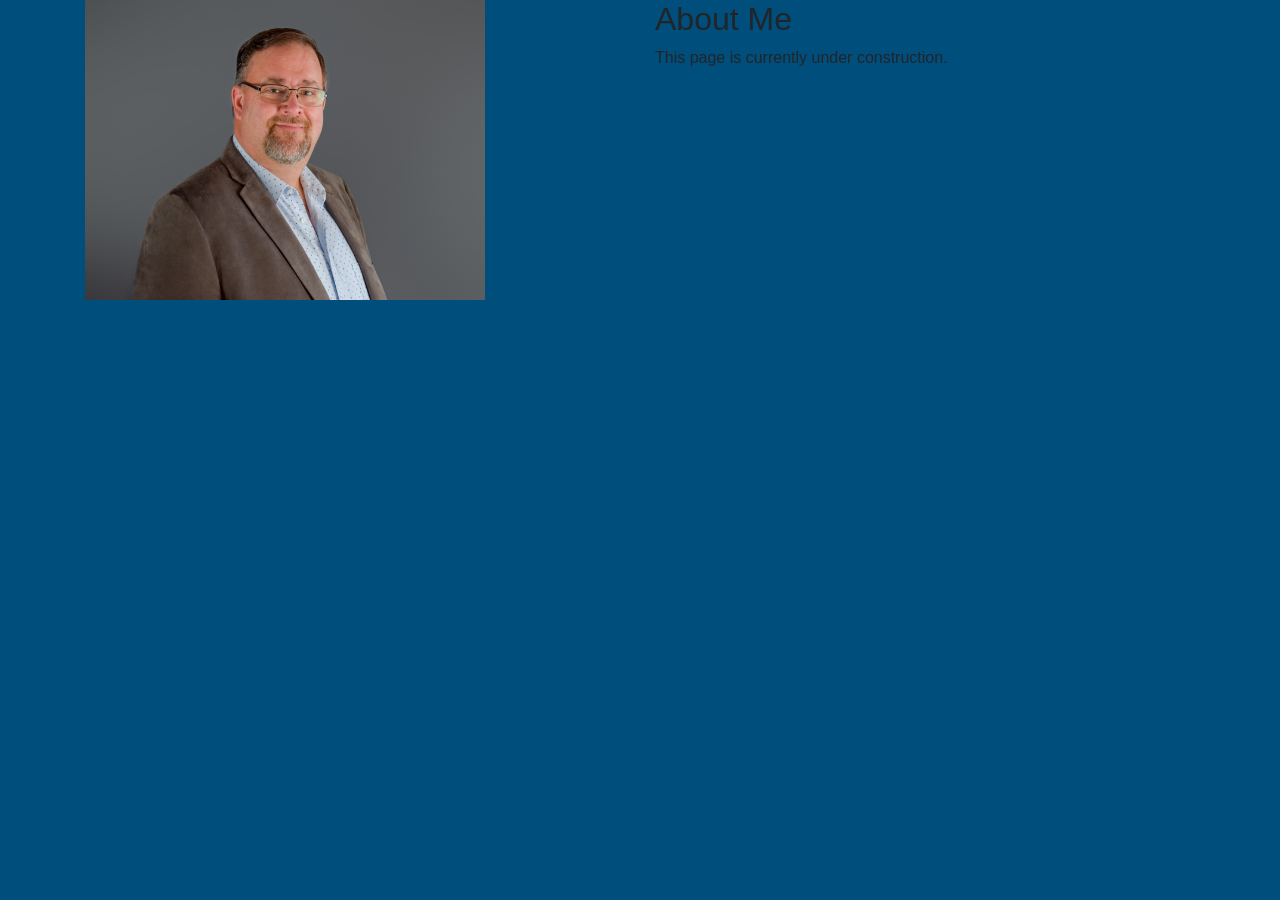
==== About/about.html @ 935ffe93 "Sunday noon" ====
<!DOCTYPE html>
<html lang="en">
<head>
    <meta charset="UTF-8">
    <meta name="viewport" content="width=device-width, initial-scale=1.0">
    <link rel="stylesheet" href="https://stackpath.bootstrapcdn.com/bootstrap/4.5.2/css/bootstrap.min.css" integrity="sha384-JcKb8q3iqJ61gNV9KGb8thSsNjpSL0n8PARn9HuZOnIxN0hoP+VmmDGMN5t9UJ0Z" crossorigin="anonymous">
    <script src="https://stackpath.bootstrapcdn.com/bootstrap/4.5.2/js/bootstrap.min.js" integrity="sha384-B4gt1jrGC7Jh4AgTPSdUtOBvfO8shuf57BaghqFfPlYxofvL8/KUEfYiJOMMV+rV" crossorigin="anonymous"></script>
    <link rel="stylesheet" href="about.css" >

    <title>About</title>
</head>
<body>
    <div class="container">
        <div class="row">
          <div class="col">
            <img id='profile_pic' src='../images/profile_pic.jpg' alt='profile pic'>
          </div>
          <div class="col">
            <h2> About Me </h2>
            <p>This page is currently under construction.</p>
          </div>

        </div>
      </div>
</body>   
    

</html>
---- About/about.css ----
body {
    background-color: #004e7c;
    background-image: url("https://www.transparenttextures.com/patterns/blizzard.png");
}

#profile_pic {
    height: 300px;
    width: 400px;
}
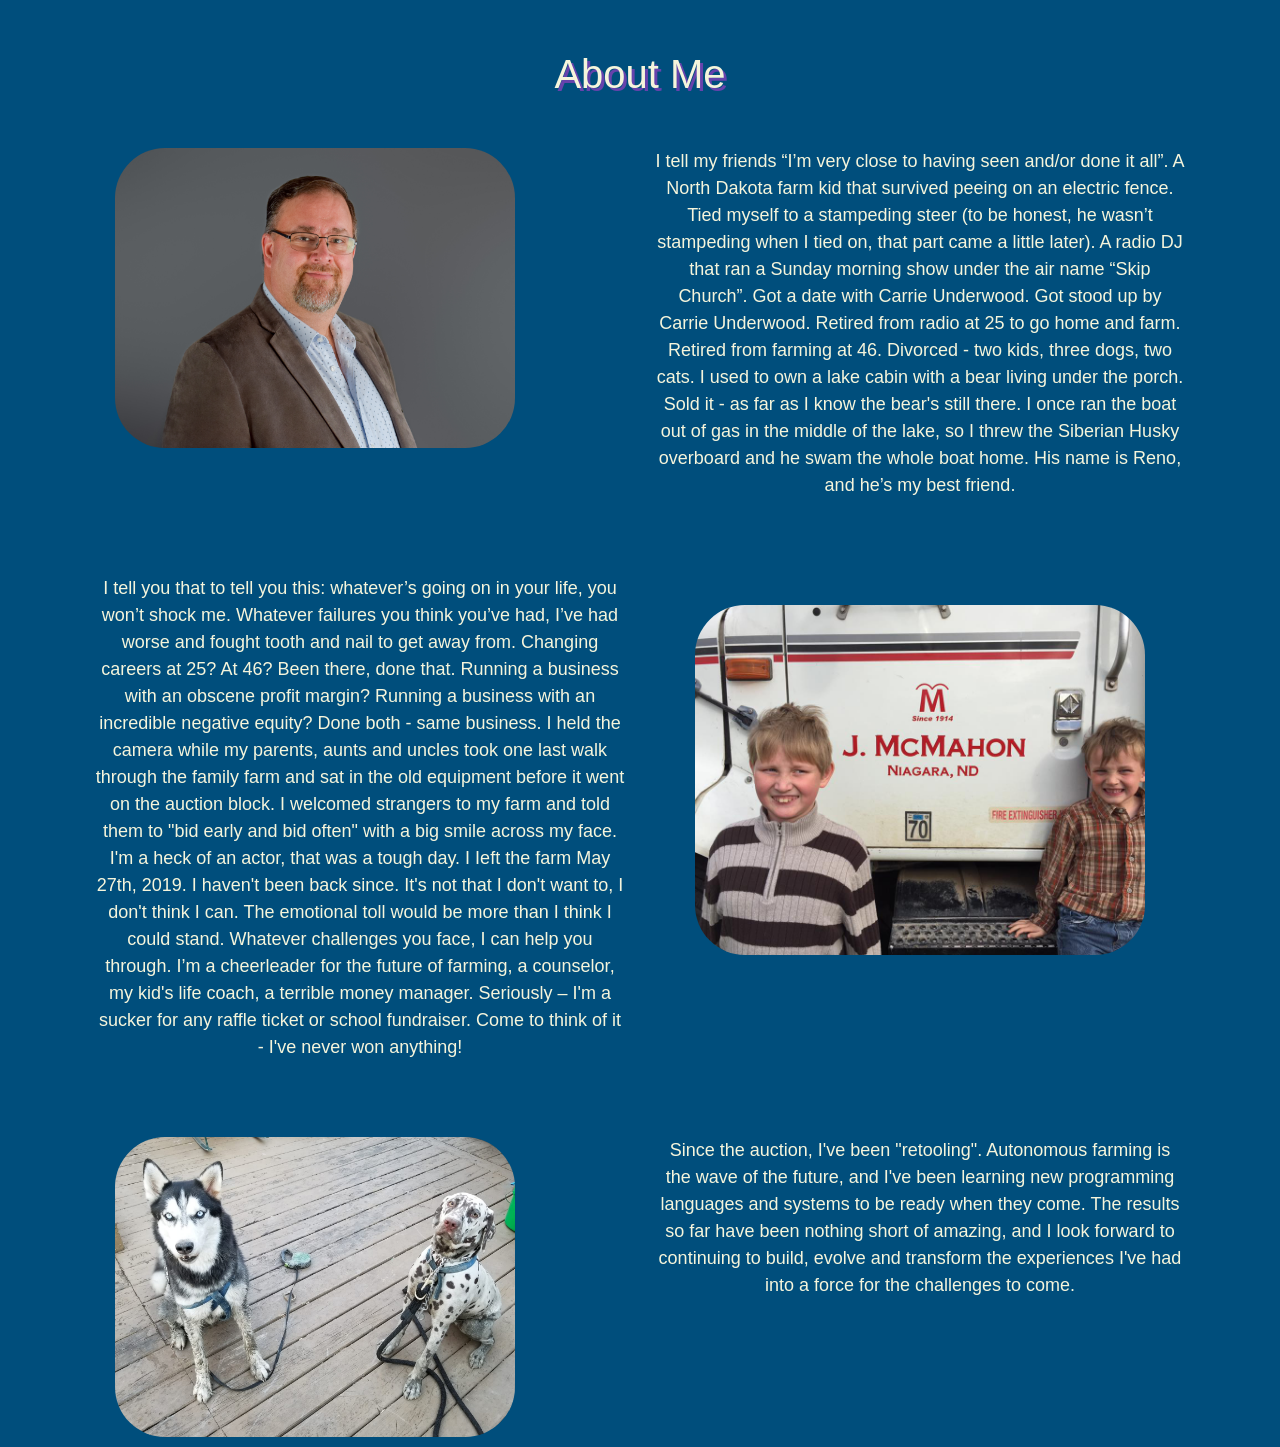
==== commit efc87fe2: "about and radio pages are up" ====
--- a/About/about.html
+++ b/About/about.html
@@ -1,28 +1,80 @@
 <!DOCTYPE html>
 <html lang="en">
+
 <head>
-    <meta charset="UTF-8">
-    <meta name="viewport" content="width=device-width, initial-scale=1.0">
-    <link rel="stylesheet" href="https://stackpath.bootstrapcdn.com/bootstrap/4.5.2/css/bootstrap.min.css" integrity="sha384-JcKb8q3iqJ61gNV9KGb8thSsNjpSL0n8PARn9HuZOnIxN0hoP+VmmDGMN5t9UJ0Z" crossorigin="anonymous">
-    <script src="https://stackpath.bootstrapcdn.com/bootstrap/4.5.2/js/bootstrap.min.js" integrity="sha384-B4gt1jrGC7Jh4AgTPSdUtOBvfO8shuf57BaghqFfPlYxofvL8/KUEfYiJOMMV+rV" crossorigin="anonymous"></script>
-    <link rel="stylesheet" href="about.css" >
+  <meta charset="UTF-8">
+  <meta name="viewport" content="width=device-width, initial-scale=1.0">
+  <link rel="stylesheet" href="https://stackpath.bootstrapcdn.com/bootstrap/4.5.2/css/bootstrap.min.css"
+    integrity="sha384-JcKb8q3iqJ61gNV9KGb8thSsNjpSL0n8PARn9HuZOnIxN0hoP+VmmDGMN5t9UJ0Z" crossorigin="anonymous">
+  <script src="https://stackpath.bootstrapcdn.com/bootstrap/4.5.2/js/bootstrap.min.js"
+    integrity="sha384-B4gt1jrGC7Jh4AgTPSdUtOBvfO8shuf57BaghqFfPlYxofvL8/KUEfYiJOMMV+rV"
+    crossorigin="anonymous"></script>
+  <link rel="stylesheet" href="about.css">
 
-    <title>About</title>
+  <title>About</title>
 </head>
+
 <body>
-    <div class="container">
-        <div class="row">
-          <div class="col">
-            <img id='profile_pic' src='../images/profile_pic.jpg' alt='profile pic'>
+  <div>
+    <h2 id='about_headline'> About Me </h2>
+  </div>
+  <div id='about_container' class="container">
+    <div id='about_row' class="row">
+      <div class="col">
+        <img id='profile_pic' src='../images/profile_pic.jpg' alt='profile pic'>
+      </div>
+      <div id='about_text' class="col">
+
+        <p>I tell my friends “I’m very close to having seen and/or done it all”. A North Dakota farm kid that survived
+          peeing on an electric fence. Tied myself to a stampeding steer (to be honest, he wasn’t stampeding when I tied
+          on, that part came a little later). A radio DJ that ran a Sunday morning show under the air name “Skip
+          Church”. Got a date with Carrie Underwood. Got stood up by Carrie Underwood. Retired from radio at 25 to go
+          home and farm. Retired from farming at 46. Divorced - two kids, three dogs, two cats. I used to own a lake
+          cabin with a bear living under the porch. Sold it - as far as I know the bear's still there. I once ran the
+          boat out of gas in the middle of the lake, so I threw the Siberian Husky overboard and he swam the whole boat
+          home. His name is Reno, and he’s my best friend. </p>
+      </div>
+    </div>
+  </div>
+  <div id='about_container' class="container">
+    <div id='about_row' class="row">
+      <div id='about_text' class="col">
+        <p>I tell you that to tell you this: whatever’s going on in your life, you won’t shock me. Whatever failures you
+          think you’ve had, I’ve had worse and fought tooth and nail to get away from. Changing careers at 25? At 46?
+          Been there, done that. Running a business with an obscene profit margin? Running a business with an incredible
+          negative equity? Done both - same business. I held the camera while my parents, aunts and uncles took one last
+          walk through the family farm and sat in the old equipment before it went on the auction block. I welcomed
+          strangers to my farm and told them to "bid early and bid often" with a big smile across my face. I'm a heck of
+          an actor, that was a tough day. I Ieft the farm May 27th, 2019. I haven't been back since. It's not that I
+          don't want to, I don't think I can. The emotional toll would be more than I think I could stand. Whatever
+          challenges you face, I can help you through. I’m a cheerleader for the future of farming, a counselor, my
+          kid's life coach, a terrible money manager. Seriously – I'm a sucker for any raffle ticket or school
+          fundraiser. Come to think of it - I've never won anything!</p>
+      </div>
+          <div id='about_text' class="col">
+            <img id='profile_pic_2' src='../images/drew_gabe.jpg' alt='Drew Fishing'>
           </div>
-          <div class="col">
-            <h2> About Me </h2>
-            <p>This page is currently under construction.</p>
-          </div>
-
         </div>
       </div>
-</body>   
-    
+      <div id='about_container' class="container">
+        <div id='about_row' class="row">
+          <div class="col">
+            <img id='profile_pic' src='../images/reno_rory.jpg' alt='Reno & Rory'>
+          </div>
+          <div id='about_text' class="col">
+
+            <p>Since the auction, I've been "retooling". Autonomous farming is the wave of the future, and I've been
+              learning
+              new programming languages and systems to be ready when they come. The results so far have been nothing
+              short of
+              amazing, and I look forward to continuing to build, evolve and transform the experiences I've had into a
+              force
+              for the challenges to come.</p>
+          </div>
+        </div>
+      </div>
+
+</body>
+
 
 </html>
--- a/About/about.css
+++ b/About/about.css
@@ -3,7 +3,39 @@
     background-image: url("https://www.transparenttextures.com/patterns/blizzard.png");
 }
 
+#about_container {
+    margin-top: 40px;
+}
+
+#about_row {
+    padding: 10px;
+}
+
+#about_headline {
+    font-family: 'Montserrat', sans-serif;
+    text-align: center;
+    color: beige;
+    font-size: 40px;
+    text-shadow: 3px 3px#6643ac ;
+    padding-top: 50px;
+}
+
+#about_text {
+    text-align: center;
+    font-family: 'Work Sans', sans-serif;
+    color: beige;
+    font-size: large;
+}
 #profile_pic {
     height: 300px;
     width: 400px;
+    border-radius: 50px;
+    margin-left: 20px;
+}
+
+#profile_pic_2 {
+    height: 350px;
+    width: 450px;
+    border-radius: 50px;
+    margin: 30px;
 }
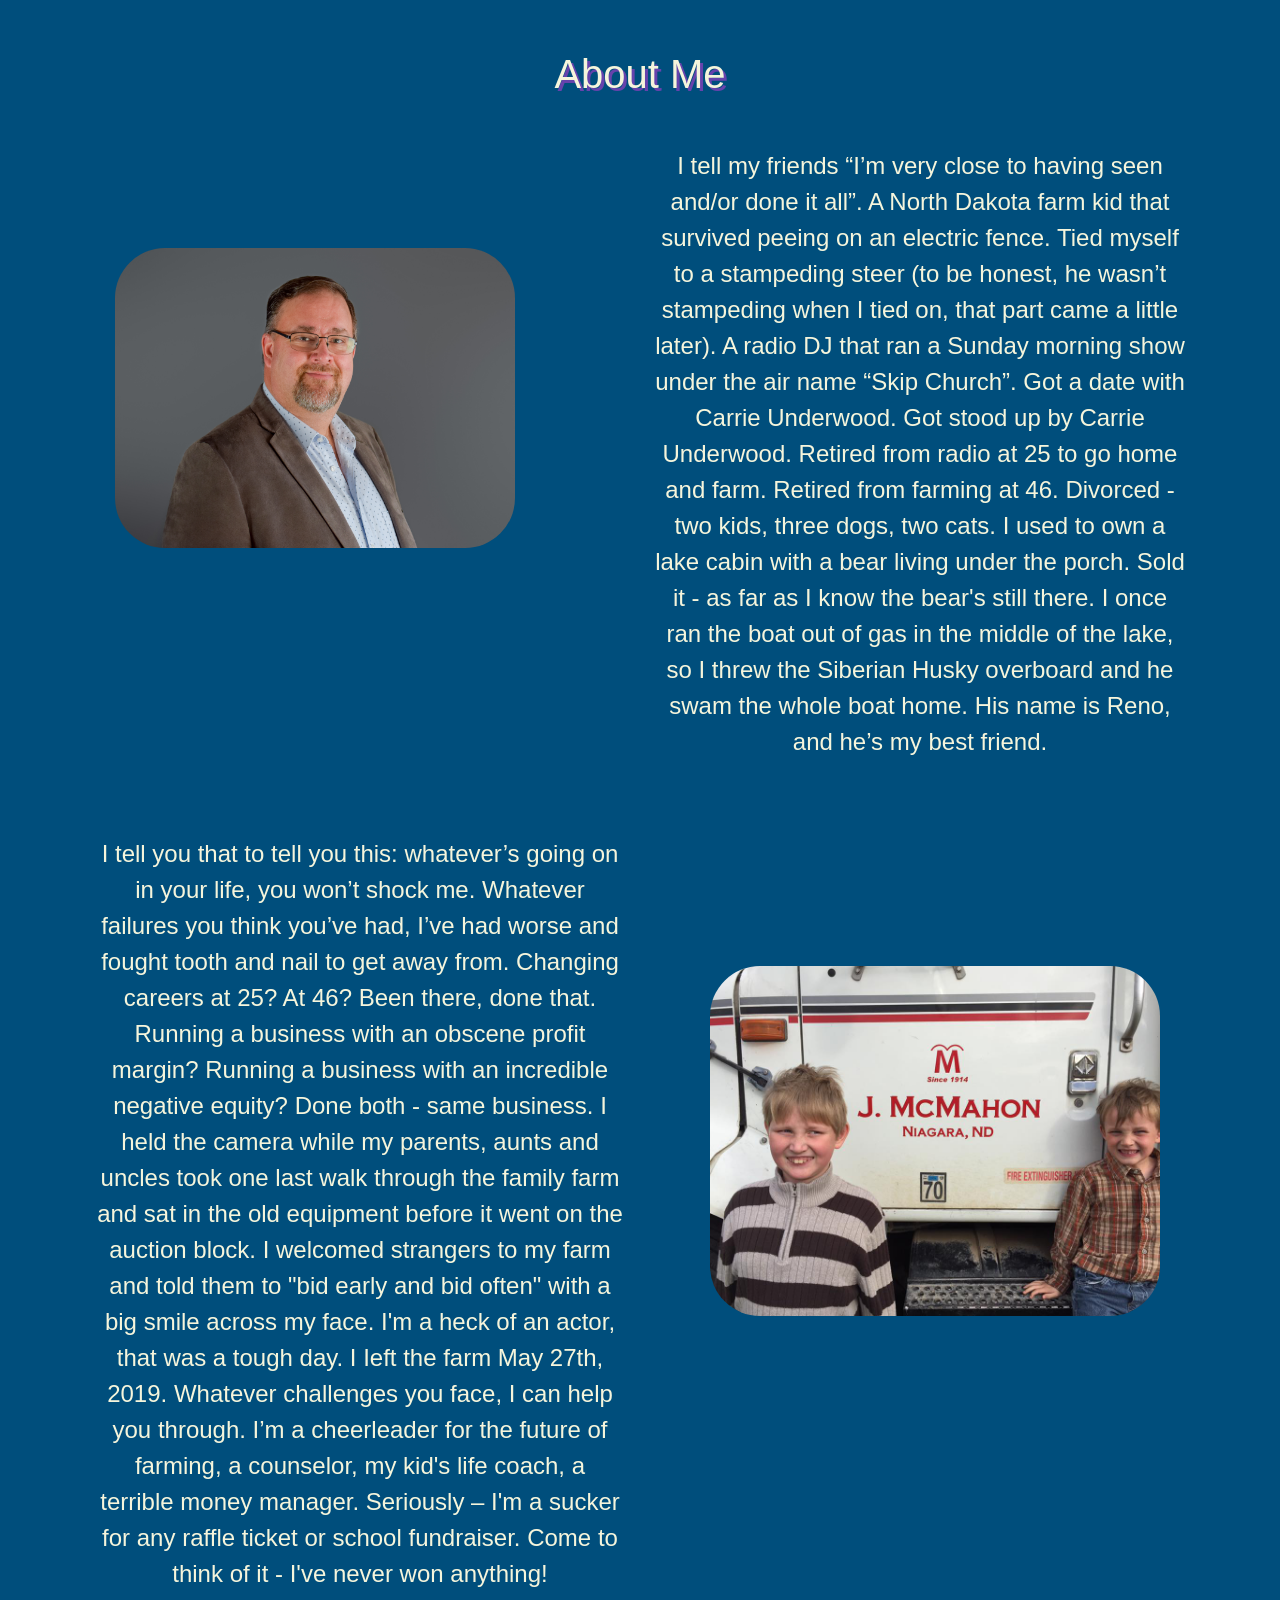
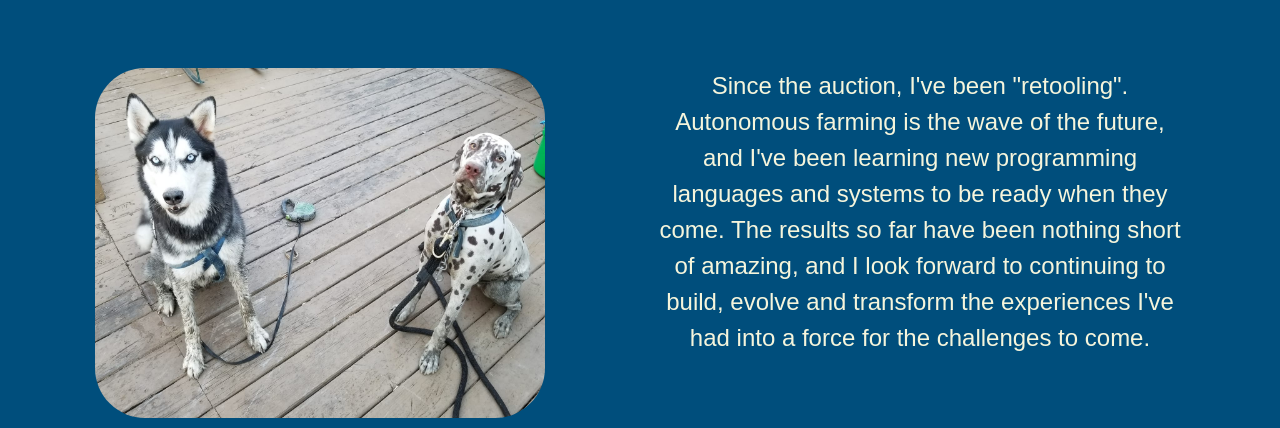
==== commit 9019df46: "about page OK" ====
--- a/About/about.html
+++ b/About/about.html
@@ -45,8 +45,7 @@
           negative equity? Done both - same business. I held the camera while my parents, aunts and uncles took one last
           walk through the family farm and sat in the old equipment before it went on the auction block. I welcomed
           strangers to my farm and told them to "bid early and bid often" with a big smile across my face. I'm a heck of
-          an actor, that was a tough day. I Ieft the farm May 27th, 2019. I haven't been back since. It's not that I
-          don't want to, I don't think I can. The emotional toll would be more than I think I could stand. Whatever
+          an actor, that was a tough day. I Ieft the farm May 27th, 2019. Whatever
           challenges you face, I can help you through. I’m a cheerleader for the future of farming, a counselor, my
           kid's life coach, a terrible money manager. Seriously – I'm a sucker for any raffle ticket or school
           fundraiser. Come to think of it - I've never won anything!</p>
@@ -59,7 +58,7 @@
       <div id='about_container' class="container">
         <div id='about_row' class="row">
           <div class="col">
-            <img id='profile_pic' src='../images/reno_rory.jpg' alt='Reno & Rory'>
+            <img id='profile_pic_3' src='../images/reno_rory.jpg' alt='Reno & Rory'>
           </div>
           <div id='about_text' class="col">
 
--- a/About/about.css
+++ b/About/about.css
@@ -24,9 +24,10 @@
     text-align: center;
     font-family: 'Work Sans', sans-serif;
     color: beige;
-    font-size: large;
+    font-size: x-large;
 }
 #profile_pic {
+    margin-top: 100px;
     height: 300px;
     width: 400px;
     border-radius: 50px;
@@ -34,8 +35,16 @@
 }
 
 #profile_pic_2 {
+    margin-top: 130px;
+    margin-left: 30px;
     height: 350px;
     width: 450px;
     border-radius: 50px;
-    margin: 30px;
-}+}
+
+#profile_pic_3 {
+
+    height: 350px;
+    width: 450px;
+    border-radius: 50px;
+}
